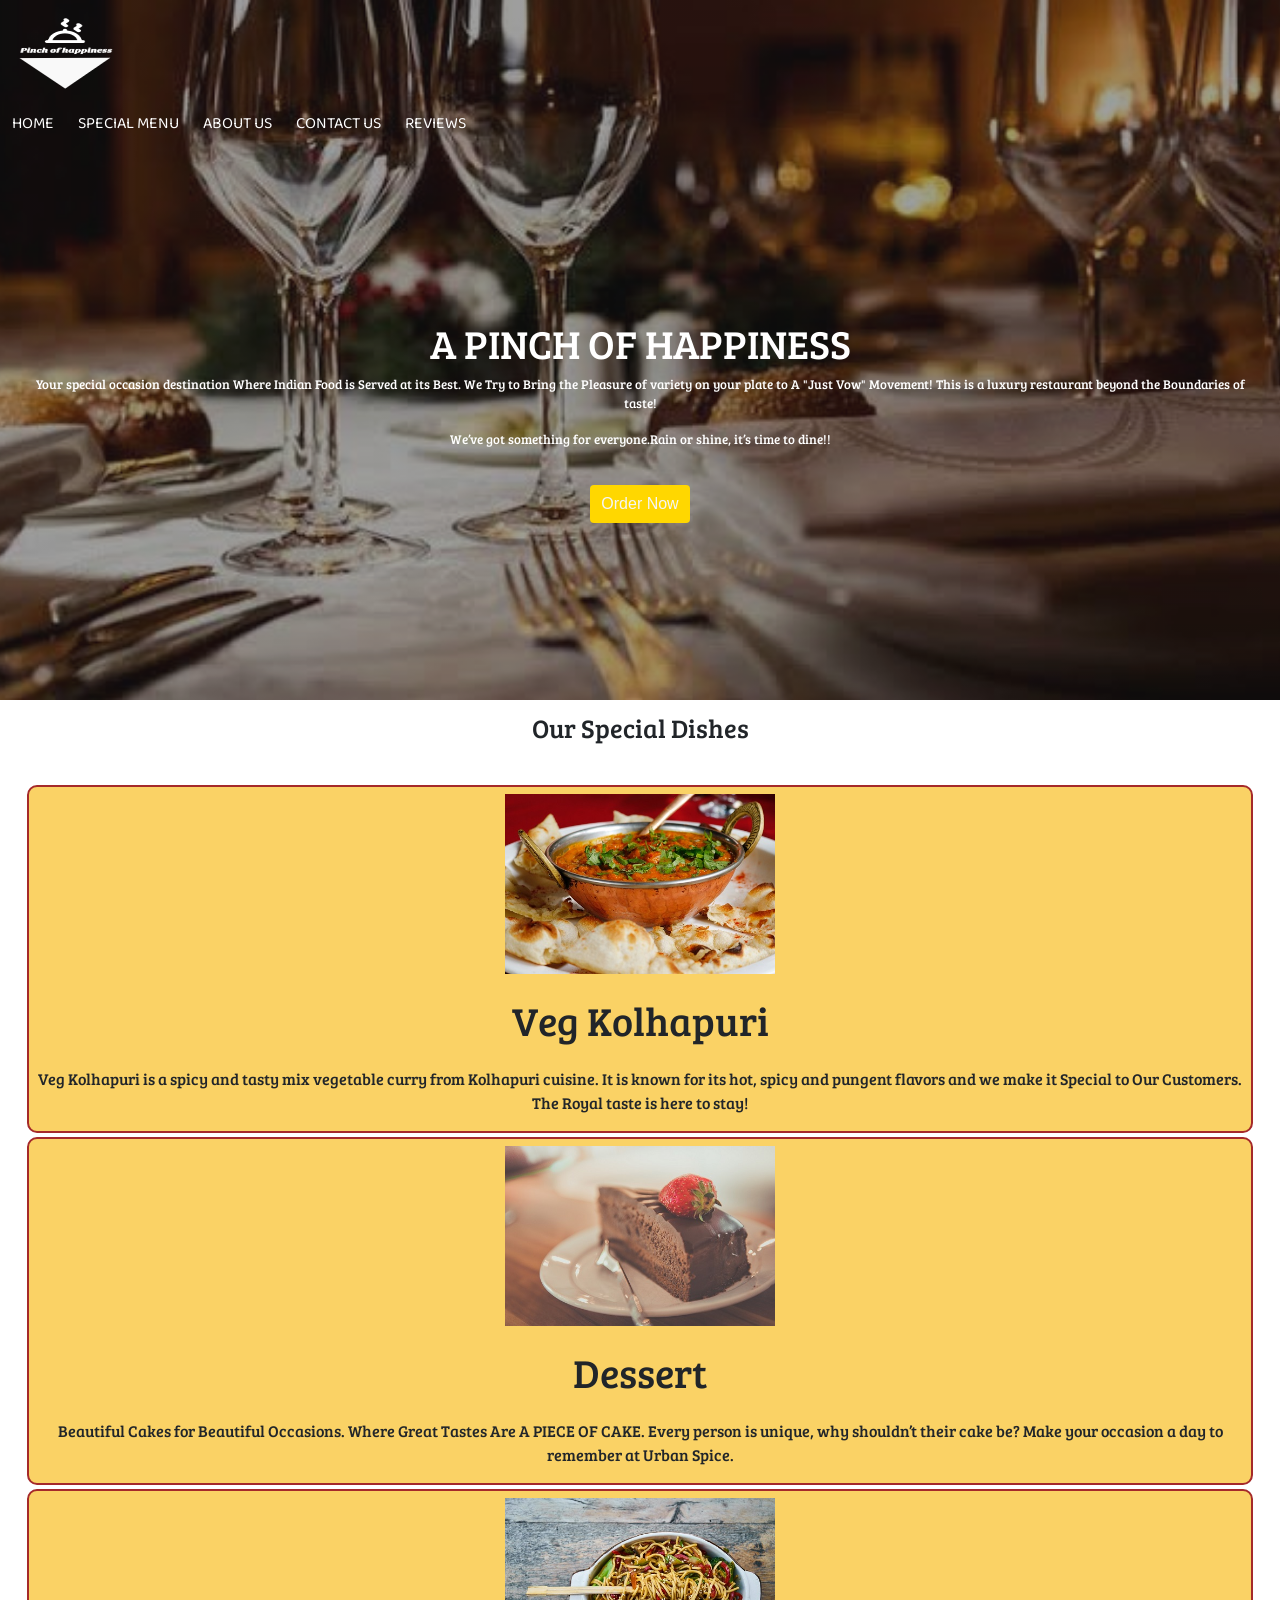
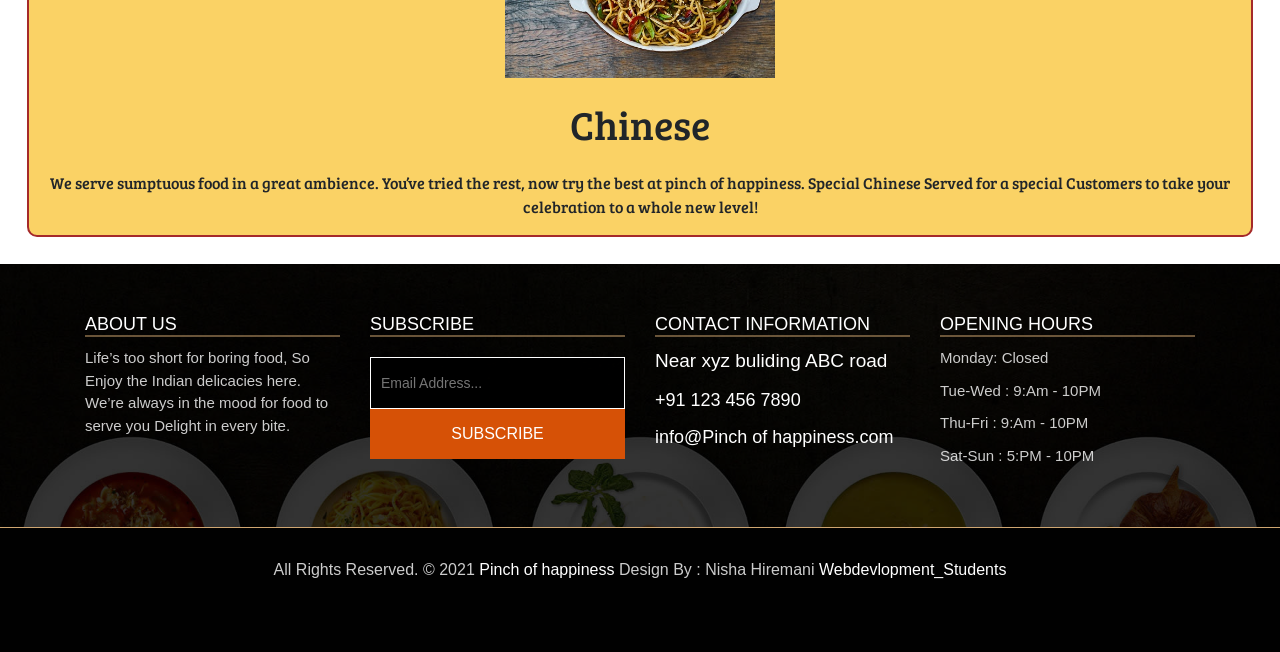
==== index.html @ f53e625f "Add files via upload" ====
<!DOCTYPE html>
<html lang="en">
  <head>
    <meta charset="UTF-8" />
    <meta name="viewport" content="width=device-width, initial-scale=1.0" />
    <title>Responsive web page</title>
    <link rel="stylesheet" href="CSS/style.css" />
    <link rel="stylesheet" href="CSS/mini_style.css" />
    <link
      rel="stylesheet"
      media="screen and (max-width: 1480px)"
      href="CSS/phone.css"
    />
    <!-- Added Phone.css for Media Query  -->
    <link
      href="https://fonts.googleapis.com/css2?family=Baloo+Bhai+2:wght@600&family=Bree+Serif&display=swap"
      rel="stylesheet"
    />
    <link rel="icon" href="Pictures/Logo-3Ev5cA.png" type="image/png" />
    <link rel="stylesheet" href="CSS/preloader.css" /><!--css for preloader and news letter-->
  </head>
<!--body-->
  <body onload="load()">
    <!--preloader-->
    <div id="loader">
          <h1 id="h1">just a second.</h1>
        <div id="cooking">
            <div class="bubble"></div>
            <div class="bubble"></div>
            <div class="bubble"></div>
             <div class="bubble"></div>
            <div class="bubble"></div>
          <div id="area">
            <div id="sides">
                <div id="pan"></div>
                <div id="handle"></div>
            </div>
            <div id="pancake">
              <div id="pastry"></div>
            </div>
          </div>
        </div>
    </div>
    <!--newsletter-->
    <div id="popupmain" style="display: none;">
      <div id="popup">
        <h1 id="newsHeading">Subscribe Us</h1>
        <p>
          Since You Are Our Loyal Coustomer , We will Share Our Three Secret
          Recipes. Subscribe to our Dining Newsletter - you will Get Access to
          Exclusive Recipes Guide Not Available on Website!
        </p>
        <input
          type="email"
          placeholder="xyz@domain.com"
          class="emailId"
          id="email"
        />
        <br />
        <button class="check" onclick="return check()" id="join">Join The Master Class</button>
        <button class="submitId">No Thanks</button>
      </div>
    </div>
    <!--Script for preloader and newsletter-->
    <script src="https://ajax.googleapis.com/ajax/libs/jquery/3.3.1/jquery.min.js"></script>
    <script>
      //newsletter
      $(document).ready(function () {
        setTimeout(function () {
          $("#popupmain").css("display", "block");
        }, 30000);
      });
      
      $(".submitId").click(function () {
        $("#popupmain").css("display", "none");
      });
      //pre loader
      var preloader = document.getElementById("loader");
      function load() {
        setTimeout(() => {
          preloader.style.display = "none";
        }, 1000);
      }

      //checking for valid email!
      function check(){
       var email=document.getElementById('email').value;
        if(email.indexOf("@")==-1 || email.length<9 || email.indexOf(".")==-1){
           alert("Please Enter Valid Email");
           
           document.getElementById("email").focus();
           return false;
        }
        alert("Thank you for Subscribing Us! \n We will contact you within 24 hours!");
        
        $("#popupmain").css("display", "none");
    

      }
    </script><!--end of Script-->
    <nav id="navbar">
      <div id="logo">
        <img
          src="Pictures/Logo-3Ev5cA.png"
          alt="Pinchofhappiness Logo"
          height="75px"
          width="100px"
        />
      </div>

      <div class="list_item">
        <ul>
          <li class="item"><a href="index.html">Home</a></li>
          <li class="item"><a href="Pages/menupage.html">Special Menu</a></li>
          <li class="item"><a href="Pages/about_us.html">About Us</a></li>
          <li class="item"><a href="Pages/contactUs.html">Contact Us</a></li>
          <li class="item"><a href="Pages/review.html">Reviews</a></li>
        </ul>
      </div>
    </nav>

    <section id="home">
      <h1>A PINCH OF HAPPINESS</h1>
      <p>
        Your special occasion destination Where Indian Food is Served at its
        Best. We Try to Bring the Pleasure of variety on your plate to A "Just
        Vow" Movement! This is a luxury restaurant beyond the Boundaries of
        taste!
      </p>
      <p>
        We’ve got something for everyone.Rain or shine, it’s time to dine!!
      </p>
      <button
        class="btn"
        onClick="window.location.href = 'Pages/menupage.html'"
      >
        Order Now
      </button>
    </section>

    <section class="services-container">
      <h1 class="h-primary center">
        Our Special Dishes
      </h1>
      <div id="services">
        <div class="box">
          <img src="Pictures/bread-with-soup.jpg" alt="food_item_1" />
          <h2 class="h-secondary center">Veg Kolhapuri</h2>
          <p class="center">
            Veg Kolhapuri is a spicy and tasty mix vegetable curry from
            Kolhapuri cuisine. It is known for its hot, spicy and pungent
            flavors and we make it Special to Our Customers. The Royal taste is
            here to stay!
          </p>
        </div>
        <div class="box">
          <img src="Pictures/pastry.jpg" alt="food_item_2" />
          <h2 class="h-secondary center">Dessert</h2>
          <p class="center">
            Beautiful Cakes for Beautiful Occasions. Where Great Tastes Are A
            PIECE OF CAKE. Every person is unique, why shouldn’t their cake be?
            Make your occasion a day to remember at Urban Spice.
          </p>
        </div>
        <div class="box">
          <img src="Pictures/stir-fry-noodles.jpg" alt="food_item_3" />
          <h2 class="h-secondary center">Chinese</h2>
          <p class="center">
            We serve sumptuous food in a great ambience. You’ve tried the rest,
            now try the best at pinch of happiness. Special Chinese Served for a
            special Customers to take your celebration to a whole new level!
          </p>
        </div>
      </div>
    </section>

    <!-- Start Footer -->
    <footer class="footer-area bg-f">
      <div class="container">
        <div class="row">
          <div class="col-lg-3 col-md-6">
            <h3>About Us</h3>
            <p>
              Life’s too short for boring food, So Enjoy the Indian delicacies
              here. We’re always in the mood for food to serve you Delight in
              every bite.
            </p>
          </div>
          <div class="col-lg-3 col-md-6">
            <h3>Subscribe</h3>
            <div class="subscribe_form">
              <form class="subscribe_form">
                <input
                  name="EMAIL"
                  id="subs-email"
                  class="form_input"
                  placeholder="Email Address..."
                  type="email"
                />
                <button type="" class="submit" >SUBSCRIBE</button>
                <div class="clearfix"></div>
              </form>
            </div>
          </div>
          <div class="col-lg-3 col-md-6">
            <h3>Contact information</h3>
            <p class="lead">Near xyz buliding ABC road</p>
            <p class="lead"><a href="#">+91 123 456 7890</a></p>
            <p><a href="#"> info@Pinch of happiness.com</a></p>
          </div>
          <div class="col-lg-3 col-md-6">
            <h3>Opening hours</h3>
            <p><span class="text-color">Monday: </span>Closed</p>
            <p><span class="text-color">Tue-Wed :</span> 9:Am - 10PM</p>
            <p><span class="text-color">Thu-Fri :</span> 9:Am - 10PM</p>
            <p><span class="text-color">Sat-Sun :</span> 5:PM - 10PM</p>
          </div>
        </div>
      </div>

      <div class="copyright">
        <div class="container">
          <div class="row">
            <div class="col-lg-12">
              <p class="company-name">
                All Rights Reserved. &copy; 2021
                <a href="#">Pinch of happiness </a> Design By : Nisha Hiremani
                <a href="#"> Webdevlopment_Students</a>
              </p>
            </div>
          </div>
        </div>
      </div>
    </footer>
    <!-- End Footer -->
   
  </body>
</html>
---- CSS/style.css ----
/* Whole Document */
* {
  margin: 0;
  padding: 0;
}

html {
  scroll-behavior: smooth;
}

/* Navigation Bar */
#navbar {
  display: inline-block; /*Using FlexBox*/
  align-items: center;
  position: relative;
  top: 0px;
}

/* Navigation Bar : Logo and Image */
#logo {
  margin: 8px 8px;
}

#logo img {
  margin: 8px 8px;
  height: "100px";
  width: "150px";
}

/* Navigation Bar : List Styling */

#navbar::before {
  content: "";
  color: white;
  text-decoration: none;
  text-transform: uppercase;
  position: absolute;
  top: 0px;
  left: 0px;
  height: 100%;
  width: 100%;
  z-index: -1;
  opacity: 0.8;
}

#navbar ul {
  display: flex;
  font-family: "Baloo Bhai 2", cursive;
}

#navbar ul li {
  list-style: none;
  font-size: 1.4rem;
  margin: 5px;
}

#navbar ul li a {
  color: white;
  text-decoration: none;
  text-transform: uppercase;
  display: block;
  padding: 10px 10px;
  border-radius: 20px;
  text-decoration: none;
}

#navbar ul li a:hover {
  color: black;
  color: white;
  text-decoration: none;
  text-transform: uppercase;
}

/* Home Section */

#home {
  display: flex;
  flex-direction: column;
  padding: 3px 200px;
  height: 645px;
  justify-content: center;
  align-items: center;
}

#home::before {
  content: "";
  background: linear-gradient(rgba(0,0,0,0.4),rgba(0,0,0,0.4)), url("../Pictures/image (59).jpeg") no-repeat center center/cover;
  position: absolute;
  top: 0px;
  left: 0px;
  height: 100%;
  width: 100%;
  z-index: -1;
  opacity: 0.95;
}

#home h1 {
  color: white;
  text-align: center;
  font-family: "Bree Serif", serif;
}

#home p {
  color: white;
  text-align: center;
  font-size: 1.5rem;
  font-family: "Bree Serif", serif;
}

/* Services (Special Dishes) Section */

#services {
  margin: 25px;
  display: flex;
}

#services .box {
  border: 2px solid brown;
  margin: 2px;
  border-radius: 10px;
  background: #fad265;
}

#services .box img {
  height: 290px;
  display: block;
  margin-top: 7px;
  margin-bottom: 7px;
  margin-left: auto;
  margin-right: auto;
}
#services .box p {
  font-family: "Bree Serif", serif;
}

/* Utility Class (Headings and Paragraphs) */

.h-primary {
  font-family: "Bree Serif", serif;
  font-size: 3.5rem;
  padding: 15px;
}

.h-secondary {
  font-family: "Bree Serif", serif;
  font-size: 2.5rem;
  padding: 15px;
}

.btn {
  padding: 10px 25px;
  border: 3px solid orange;
  background-color: gold;
  color: whitesmoke;
  margin: 20px;
  font-size: 1.5rem;
  border-radius: 30px;
  cursor: pointer;
}

.center {
  text-align: center;
}

/* Footer Part */

.footer-area {
  padding-top: 50px;
  padding-bottom: 0px;
}

.bg-f {
  background-image: url("../Pictures/footer-bg.jpg");
  background-attachment: scroll;
  background-clip: initial;
  background-color: rgba(0, 0, 0, 0);
  background-origin: initial;
  background-position: center center;
  background-repeat: no-repeat;
  background-size: cover;
  position: relative;
}

.bg-f::before {
  background: #010101;
  content: "";
  height: 100%;
  left: 0;
  position: absolute;
  top: 0;
  width: 100%;
  z-index: 1;
  opacity: 0.8;
}

.footer-area .container {
  position: relative;
  z-index: 1;
}

.footer-area h3 {
  color: #ffffff;
  text-transform: uppercase;
  font-size: 18px;
  font-weight: 500;
  border-bottom: 2px solid rgba(207, 166, 113, 0.5);
  margin-bottom: 10px;
}

.footer-area p {
  font-size: 15px;
  color: rgba(255, 255, 255, 0.8);
  margin: 0;
  padding-bottom: 10px;
}

.arrow-right {
  position: relative;
}

.arrow-right::before {
  content: "\f101";
  font-family: "FontAwesome";
  position: absolute;
  right: 0px;
  top: 0;
  color: #fff;
  font-size: 60px;
  line-height: 60px;
}

.footer-area p.lead {
  font-size: 19px;
  color: #ffffff;
  margin-bottom: 0px;
}

.footer-area p.lead a {
  color: #ffffff;
  margin-bottom: 15px;
}

.footer-area p.lead a:hover {
  color: #d65106;
}

.footer-area p a {
  font-size: 18px;
  color: #ffffff;
}

.footer-area p a:hover {
  color: #d65106;
}

.subscribe_form {
  display: block;
  text-align: center;
  padding: 5px 0;
}

.subscribe_form .form_input {
  display: block;
  background-color: rgba(0, 0, 0, 0.9);
  border: 1px solid #ffffff;
  color: #fff;
  font-size: 14px;
  line-height: 50px;
  padding: 0 10px;
  float: left;
  font-weight: 300;
  width: 100%;
  transition: all 0.5s ease-in-out;
}

.subscribe_form .submit {
  background-color: #d65106;
  color: #fff;
  font-size: 16px;
  font-weight: 500;
  line-height: 50px;
  display: inline-block;
  padding: 0 10px;
  width: 100%;
  border: none;
  cursor: pointer;
  transition: all 0.5s ease-in-out;
}

.subscribe_form .submit:hover {
  background: #f3ab0f;
}

.copyright {
  margin-top: 20px;
  position: relative;
  display: block;
  background-color: #010101;
  border-top: 1px solid rgba(207, 166, 113);
  padding: 30px 0;
  z-index: 1;
}

.copyright .company-name {
  font-size: 16px;
  text-align: center;
}

.copyright .company-name a {
  font-size: 16px;
}
/*Footer Ends*/

/* ------------------------------------------------------------*/
/*For Contact Us Page*/

.top_contact {
  background: url("../Pictures/contact_us.jpg") no-repeat center center/cover;
 
  background-repeat: no-repeat;
  position: relative;
  width: 100%;
  height: 200px;
  background-attachment: fixed;
  background-size: contain;
  background-position: 0 0;
  background-color: lightgoldenrodyellow;
  
}
.message {
  position: absolute;
 
  text-transform: uppercase;
  letter-spacing: 3px;
  top: 50%;
  left: 50%;
  transform: translate(-50%, -50%);
  text-shadow: 5px 3px white;
}
.message .container .row .col-lg-12 h3 {
  font-size: 12px;
  text-shadow: 0px 1px white;
}

.container {
  padding-bottom: 30px;
}
.wrapper {
  position: absolute;
  width: 100%;
  max-width: 450px;
}

.wrapper h2 {
  text-align: center;
  margin-bottom: 20px;
  text-transform: uppercase;
  letter-spacing: 3px;
}
.wrapper .input_field,
.wrapper .abt_us_btn {
  margin-bottom: 10px;
  padding-right: 18px;
}
/* CSS for input elements*/
.wrapper .input_field input[type="text"],
.wrapper .input_field input[type="email"],
.wrapper .input_field textarea {
  width: 100%;
  border: 1px solid;
  border-radius: 5px;
  padding: 5px;
}
/* CSS for Text Area of form */
.wrapper .input_field textarea {
  height: 80px;
  resize: none;
}
/* CSS for Submit button of form */
.wrapper .abt_us_btn input[type="submit"] {
  border: 0;
  margin-top: 10px;

  padding: 8px;
  width: 100%;
  background: rgb(32, 32, 221);
  padding-right: 10px;
  border-radius: 5px;
  cursor: pointer;
  margin-bottom: 20px;
}
/*error message  */
.wrapper #error_message {
  margin-bottom: 20px;

  background: #fe8b8e;
  text-align: center;
  font-size: 14px;
  transition: all 0.5% ease;

  margin-right: 18px;
}
/*  Media Query*/
@media (max-width: 770px) {
  .wrapper {
    position: relative;
    width: 100%;
    max-width: 450px;
  }
}

@media (max-width: 790px) {
  .top_contact {
    height: 200px;
    background-position: 0 100px;
    width: 100%;
    height: 150px;

    background-size: contain;
    background-attachment: fixed;
  }
  .message .container .row .col-lg-12 h1 {
    font-size: 30px;
  }
  * {
    font-size: 15px;
  }
 
  .wrapper h2 {
    font-size: 20px;
  }
}

@media (max-width: 490px) {
  .top_contact {
    position: relative;
    width: 100%;
    
   background-attachment: fixed;
    background-size: contain;
    background-position: 0 150px;
  
    height: 30vh;
  }
  .message .container .row .col-lg-12 h1 {
    padding-top:10px;
  }
}
@media(max-width:400px){
  .top_contact{
    background-position: 0 150px;
    
  }
}
/* @media(max-width:490px){
  .top_contact{
    padding:25px 0 25px; 
    height: 50;
    background-position: 0 75px;
  }
 }*/

/* end of css for contact us page*/

/*-------------------------------------------------------*/
---- CSS/phone.css ----
/* Navigation */
#navbar{
    flex-direction: column;
}

#navbar ul li a{
    font-size: 1rem;
    padding: 0px 7px;
    padding-bottom: 8px;
}

/* Home Section */
#home{
    height: 532px;
    flex-direction: column;
    padding: 5px 20px;
}

#home::before{
    height: 700px;
}

#home p{
    font-size: 13px;
}


/* Special Dishes Section */
#services{
    flex-direction: column;
}

#services .box img{
    height: auto;
    display: block;
    margin-top: 7px;
    margin-bottom: 7px;
    margin-left: auto;
    margin-right: auto;
    width: 270px;
}

/* Utility Classes */
.h-primary{
    font-size: 26px;;
}

.btn{
    font-size: 16px;
    padding: 6px 10px;
}
---- CSS/preloader.css ----
/*  Script for News letter*/
#popupmain{
    position:fixed;
    height:100%;
    width:100%;
    background:rgba(255,255,255,0.6);
    z-index: 1000;

}
#popup{
    width:500px;
    height: 400px;
    position: absolute;
    top:50%;
    left:50%;
    transform:translate(-50%,-50%);
    background:url(../Pictures/qt-bg.jpg) ;
    background-size: contain;
    box-shadow:1px 2px 5px 3px white;
    text-align:center;
    border-radius: 10px;
    padding:5px;
}
#newsHeading,#popup p{
    transform:translateY(50px);
    color:white;
    text-shadow: 2px 2px black;
}
.emailId{
    width:60%;
    padding:5px;
    margin-top:80px;
    margin-bottom:20px
}
.submitId,.check{
    background-color: gold;
    border: none;
    border-radius: 5px;
    padding:3px 6px;
    font-size: 1rem;
    color:white;
}
#email{
    border-radius: 5px;
}
@media(max-width:630px){
  #popup{
    width: 80vw;
  }
}
/*-------------------------------------*/
/*preloader  */

/*
@import url("https://fonts.googleapis.com/css?family=Amatic+SC");
loader {
  background-color: #ffde6b;
  height: 100%;
  width: 100%;
  overflow: hidden;
  
}*/
/* CSS for Pre loader*/
#loader{
   
  width:100%;
  height:200vh;
  background:white ;
  z-index:10000;
  background-color: #ffde6b;
}
#h1 {
  position: relative;
  margin: 0 auto;
  top: 25vh;
  width: 100vw;
  text-align: center;
  font-family: 'Amatic SC';
  font-size: 6vh;
  color: #333;
  opacity: .75;
  animation: pulse 2.5s linear infinite;
}

#cooking {
  position: relative;
  margin: 0 auto;
  top: 0;
  width: 75vh;
  height: 75vh;
  overflow: hidden;
}
#cooking .bubble {
  position: absolute;
  border-radius: 100%;
  box-shadow: 0 0 0.25vh #4d4d4d;
  opacity: 0;
}
#cooking .bubble:nth-child(1) {
  margin-top: 2.5vh;
  left: 58%;
  width: 2.5vh;
  height: 2.5vh;
  background-color: #454545;
  animation: bubble 2s cubic-bezier(0.53, 0.16, 0.39, 0.96) infinite;
}
#cooking .bubble:nth-child(2) {
  margin-top: 3vh;
  left: 52%;
  width: 2vh;
  height: 2vh;
  background-color: #3d3d3d;
  animation: bubble 2s ease-in-out .35s infinite;
}
#cooking .bubble:nth-child(3) {
  margin-top: 1.8vh;
  left: 50%;
  width: 1.5vh;
  height: 1.5vh;
  background-color: #333;
  animation: bubble 1.5s cubic-bezier(0.53, 0.16, 0.39, 0.96) 0.55s infinite;
}
#cooking .bubble:nth-child(4) {
  margin-top: 2.7vh;
  left: 56%;
  width: 1.2vh;
  height: 1.2vh;
  background-color: #2b2b2b;
  animation: bubble 1.8s cubic-bezier(0.53, 0.16, 0.39, 0.96) 0.9s infinite;
}
#cooking .bubble:nth-child(5) {
  margin-top: 2.7vh;
  left: 63%;
  width: 1.1vh;
  height: 1.1vh;
  background-color: #242424;
  animation: bubble 1.6s ease-in-out 1s infinite;
}
#cooking #area {
  position: absolute;
  bottom: 0;
  right: 0;
  width: 50%;
  height: 50%;
  background-color: transparent;
  transform-origin: 15% 60%;
  animation: flip 2.1s ease-in-out infinite;
}
#cooking #area #sides {
  position: absolute;
  width: 100%;
  height: 100%;
  transform-origin: 15% 60%;
  animation: switchSide 2.1s ease-in-out infinite;
}
#cooking #area #sides #handle {
  position: absolute;
  bottom: 18%;
  right: 80%;
  width: 35%;
  height: 20%;
  background-color: transparent;
  border-top: 1vh solid #333;
  border-left: 1vh solid transparent;
  border-radius: 100%;
  transform: rotate(20deg) rotateX(0deg) scale(1.3, 0.9);
}
#cooking #area #sides #pan {
  position: absolute;
  bottom: 20%;
  right: 30%;
  width: 50%;
  height: 8%;
  background-color: #333;
  border-radius: 0 0 1.4em 1.4em;
  transform-origin: -15% 0;
}
#cooking #area #pancake {
  position: absolute;
  top: 24%;
  width: 100%;
  height: 100%;
  transform: rotateX(85deg);
  animation: jump 2.1s ease-in-out infinite;
}
#cooking #area #pancake #pastry {
  position: absolute;
  bottom: 26%;
  right: 37%;
  width: 40%;
  height: 45%;
  background-color: #333;
  box-shadow: 0 0 3px 0 #333;
  border-radius: 100%;
  transform-origin: -20% 0;
  animation: fly 2.1s ease-in-out infinite;
}

@keyframes jump {
  0% {
    top: 24%;
    transform: rotateX(85deg);
  }
  25% {
    top: 10%;
    transform: rotateX(0deg);
  }
  50% {
    top: 30%;
    transform: rotateX(85deg);
  }
  75% {
    transform: rotateX(0deg);
  }
  100% {
    transform: rotateX(85deg);
  }
}
@keyframes flip {
  0% {
    transform: rotate(0deg);
  }
  5% {
    transform: rotate(-27deg);
  }
  30%,
  50% {
    transform: rotate(0deg);
  }
  55% {
    transform: rotate(27deg);
  }
  83.3% {
    transform: rotate(0deg);
  }
  100% {
    transform: rotate(0deg);
  }
}
@keyframes switchSide {
  0% {
    transform: rotateY(0deg);
  }
  50% {
    transform: rotateY(180deg);
  }
  100% {
    transform: rotateY(0deg);
  }
}
@keyframes fly {
  0% {
    bottom: 26%;
    transform: rotate(0deg);
  }
  10% {
    bottom: 40%;
  }
  50% {
    bottom: 26%;
    transform: rotate(-190deg);
  }
  80% {
    bottom: 40%;
  }
  100% {
    bottom: 26%;
    transform: rotate(0deg);
  }
}
@keyframes bubble {
  0% {
    transform: scale(0.15, 0.15);
    top: 80%;
    opacity: 0;
  }
  50% {
    transform: scale(1.1, 1.1);
    opacity: 1;
  }
  100% {
    transform: scale(0.33, 0.33);
    top: 60%;
    opacity: 0;
  }
}
@keyframes pulse {
  0% {
    transform: scale(1, 1);
    opacity: .25;
  }
  50% {
    transform: scale(1.2, 1);
    opacity: 1;
  }
  100% {
    transform: scale(1, 1);
    opacity: .25;
  }
}

/* media query for pre loader */
@media(max-width:465px){
 #area{
   left: 30%;
 }
  
}
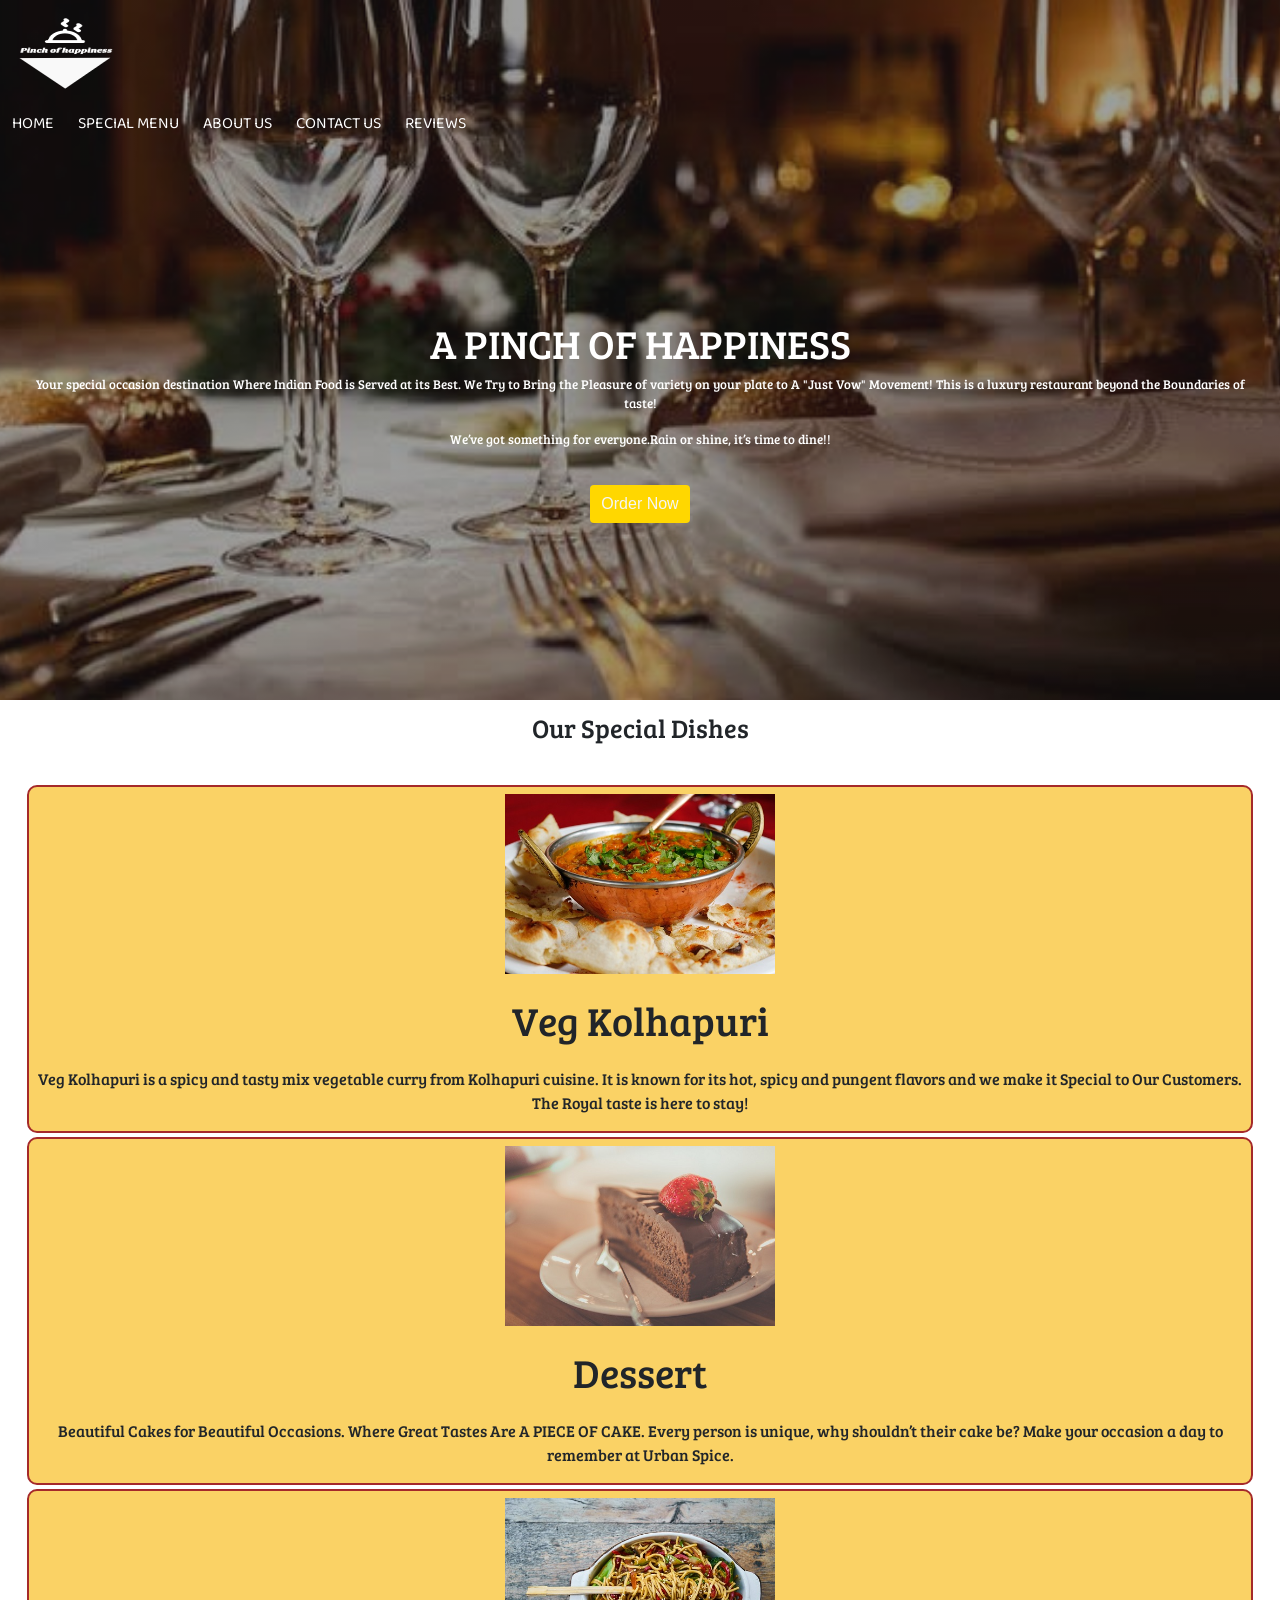
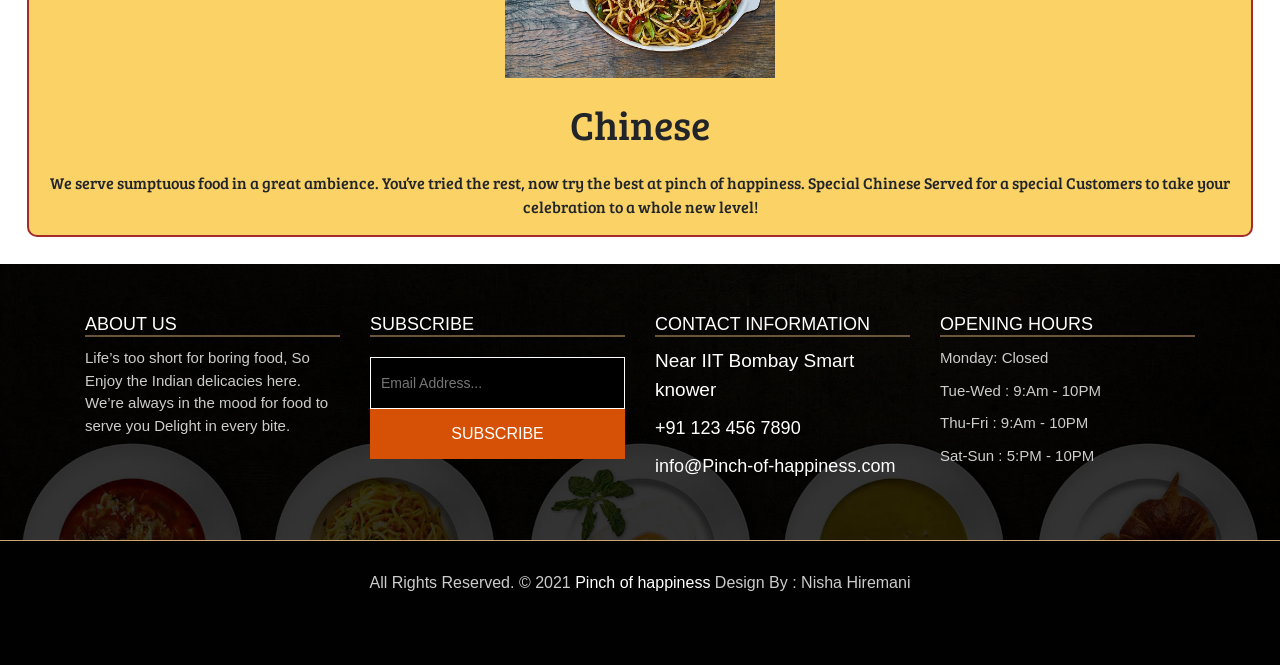
==== commit 3c1482e0: "Update index.html" ====
--- a/index.html
+++ b/index.html
@@ -3,7 +3,7 @@
   <head>
     <meta charset="UTF-8" />
     <meta name="viewport" content="width=device-width, initial-scale=1.0" />
-    <title>Responsive web page</title>
+    <title>Pinch of Happiness</title>
     <link rel="stylesheet" href="CSS/style.css" />
     <link rel="stylesheet" href="CSS/mini_style.css" />
     <link
@@ -204,9 +204,9 @@
           </div>
           <div class="col-lg-3 col-md-6">
             <h3>Contact information</h3>
-            <p class="lead">Near xyz buliding ABC road</p>
+            <p class="lead">Near IIT Bombay Smart knower </p>
             <p class="lead"><a href="#">+91 123 456 7890</a></p>
-            <p><a href="#"> info@Pinch of happiness.com</a></p>
+            <p><a href="#"> info@Pinch-of-happiness.com</a></p>
           </div>
           <div class="col-lg-3 col-md-6">
             <h3>Opening hours</h3>
@@ -225,7 +225,7 @@
               <p class="company-name">
                 All Rights Reserved. &copy; 2021
                 <a href="#">Pinch of happiness </a> Design By : Nisha Hiremani
-                <a href="#"> Webdevlopment_Students</a>
+          
               </p>
             </div>
           </div>
